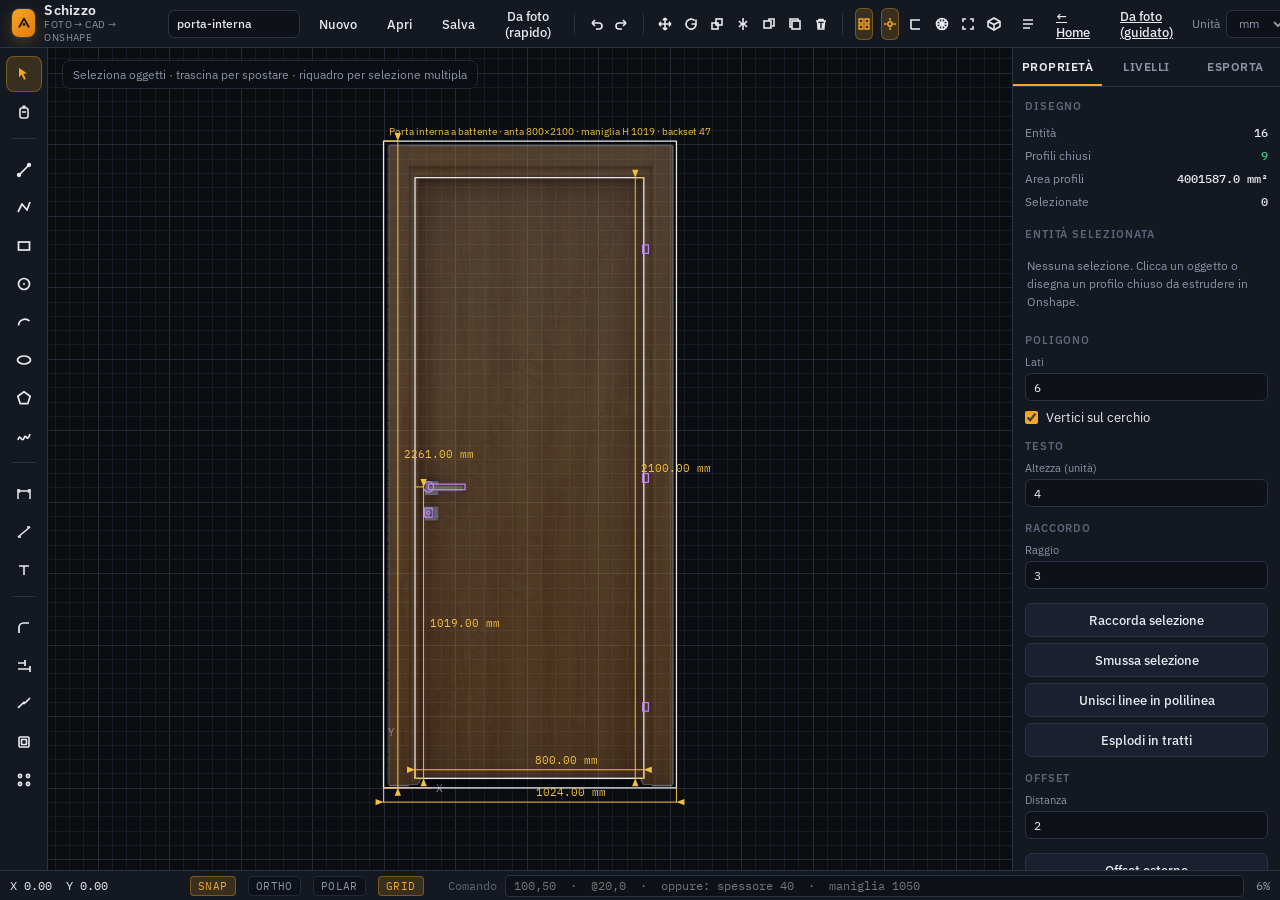
==== cad.html @ f1046f9a "Foto → disegno tecnico quotato: analisi deterministica, modelli parametrici, tavola in mm Nuova weba" ====
<!DOCTYPE html>
<html lang="it">
<head>
  <meta charset="UTF-8" />
  <meta name="viewport" content="width=device-width, initial-scale=1.0, viewport-fit=cover, maximum-scale=1" />
  <title>CAD 2D — Schizzo · 3D Lab Massafra</title>
  <meta name="description" content="CAD 2D di precisione: profili chiusi in millimetri, DXF R2000 per Onshape." />
  <link rel="icon" href="data:image/svg+xml,%3Csvg xmlns='http://www.w3.org/2000/svg' viewBox='0 0 16 16'%3E%3Crect width='16' height='16' rx='3' fill='%23f5a623'/%3E%3Cpath d='M3 12.5 L8 3.5 L13 12.5' stroke='%231a1204' stroke-width='1.7' fill='none'/%3E%3C/svg%3E" />
  <link rel="preconnect" href="https://fonts.googleapis.com" />
  <link rel="preconnect" href="https://fonts.gstatic.com" crossorigin />
  <link href="https://fonts.googleapis.com/css2?family=IBM+Plex+Mono:wght@400;500&family=IBM+Plex+Sans:wght@400;500;600&display=swap" rel="stylesheet" />
  <link rel="stylesheet" href="styles.css" />
</head>
<body>
  <div class="app">
    <header class="topbar">
      <div class="brand">
        <div class="logo" aria-hidden="true">
          <svg width="16" height="16" viewBox="0 0 16 16" fill="none">
            <path d="M3 12.5 L8 3.5 L13 12.5" stroke="#1a1204" stroke-width="1.7" stroke-linejoin="round"/>
            <circle cx="8" cy="9.5" r="1.4" fill="#1a1204"/>
          </svg>
        </div>
        <div>
          <div class="brand-name">Schizzo</div>
          <div class="brand-sub">Foto → CAD → Onshape</div>
        </div>
      </div>
      <input id="dwg-name" class="name-input" value="senza-nome" spellcheck="false" title="Nome del disegno" />

      <button class="tbtn" id="btn-new" title="Nuovo disegno">Nuovo</button>
      <button class="tbtn" id="btn-open" title="Apri progetto .schizzo">Apri</button>
      <button class="tbtn" id="btn-save" title="Salva progetto">Salva</button>
      <input type="file" id="file-open" accept=".schizzo,.json,.svg,.dxf,image/*" hidden />
      <input type="file" id="file-photo" accept="image/*" hidden />
      <button class="tbtn" id="btn-photo" title="Importazione rapida: schizzo approssimato dalla foto">Da foto (rapido)</button>

      <div class="sep"></div>

      <button class="icon-btn" id="btn-undo" title="Annulla (Ctrl+Z)">
        <svg width="16" height="16" viewBox="0 0 16 16" fill="none" stroke="currentColor" stroke-width="1.6"><path d="M4 7h7a3 3 0 010 6H8"/><path d="M4 7l3-3M4 7l3 3"/></svg>
      </button>
      <button class="icon-btn" id="btn-redo" title="Ripeti (Ctrl+Y)">
        <svg width="16" height="16" viewBox="0 0 16 16" fill="none" stroke="currentColor" stroke-width="1.6"><path d="M12 7H5a3 3 0 000 6h3"/><path d="M12 7l-3-3M12 7l-3 3"/></svg>
      </button>

      <div class="sep"></div>

      <button class="icon-btn" id="btn-move" data-cmd="move" title="Sposta (M)">
        <svg width="16" height="16" viewBox="0 0 16 16" fill="none" stroke="currentColor" stroke-width="1.6"><path d="M8 2v12M2 8h12M8 2l2.2 2.2M8 2L5.8 4.2M8 14l2.2-2.2M8 14l-2.2-2.2M2 8l2.2-2.2M2 8l2.2 2.2M14 8l-2.2-2.2M14 8l-2.2 2.2"/></svg>
      </button>
      <button class="icon-btn" id="btn-rotate" data-cmd="rotate" title="Ruota (RO)">
        <svg width="16" height="16" viewBox="0 0 16 16" fill="none" stroke="currentColor" stroke-width="1.6"><path d="M13 8a5 5 0 11-1.4-3.4"/><path d="M13 3.5V8h-4.5"/></svg>
      </button>
      <button class="icon-btn" id="btn-scale" data-cmd="scale" title="Scala">
        <svg width="16" height="16" viewBox="0 0 16 16" fill="none" stroke="currentColor" stroke-width="1.6"><rect x="3" y="7" width="6" height="6"/><rect x="7" y="3" width="6" height="6"/></svg>
      </button>
      <button class="icon-btn" id="btn-mirror" data-cmd="mirror" title="Specchia">
        <svg width="16" height="16" viewBox="0 0 16 16" fill="none" stroke="currentColor" stroke-width="1.6"><path d="M8 2v12M4 5l3 3-3 3M12 5l-3 3 3 3"/></svg>
      </button>
      <button class="icon-btn" id="btn-copy" title="Copia con punto base">
        <svg width="16" height="16" viewBox="0 0 16 16" fill="none" stroke="currentColor" stroke-width="1.6"><rect x="3" y="5" width="7" height="7"/><path d="M8 5V3h5v7H11"/></svg>
      </button>
      <button class="icon-btn" id="btn-dup" title="Duplica (Ctrl+D)">
        <svg width="16" height="16" viewBox="0 0 16 16" fill="none" stroke="currentColor" stroke-width="1.6"><rect x="5" y="5" width="8" height="8"/><path d="M5 11H3V3h8v2"/></svg>
      </button>
      <button class="icon-btn" id="btn-del" title="Elimina (Canc)">
        <svg width="16" height="16" viewBox="0 0 16 16" fill="none" stroke="currentColor" stroke-width="1.6"><path d="M3 5h10M6 5V3.5h4V5M6.5 7v5M9.5 7v5M4.5 5l.7 8h5.6l.7-8"/></svg>
      </button>

      <div class="sep"></div>

      <button class="icon-btn" id="tog-grid" title="Griglia (G)"><svg width="16" height="16" viewBox="0 0 16 16" fill="none" stroke="currentColor" stroke-width="1.4"><path d="M3 3h4v4H3zM9 3h4v4H9zM3 9h4v4H3zM9 9h4v4H9z"/></svg></button>
      <button class="icon-btn" id="tog-snap" title="Snap oggetti (F3)"><svg width="16" height="16" viewBox="0 0 16 16" fill="none" stroke="currentColor" stroke-width="1.6"><circle cx="8" cy="8" r="2.2"/><path d="M8 2v2.5M8 11.5V14M2 8h2.5M11.5 8H14"/></svg></button>
      <button class="icon-btn" id="tog-ortho" title="Ortogonale (F8)"><svg width="16" height="16" viewBox="0 0 16 16" fill="none" stroke="currentColor" stroke-width="1.6"><path d="M3 13V4h9"/><path d="M3 13h9"/></svg></button>
      <button class="icon-btn" id="tog-polar" title="Tracciamento polare 45° (F10)"><svg width="16" height="16" viewBox="0 0 16 16" fill="none" stroke="currentColor" stroke-width="1.6"><circle cx="8" cy="8" r="5.5"/><path d="M8 2.5v11M2.5 8h11M4.1 4.1l7.8 7.8M11.9 4.1L4.1 11.9"/></svg></button>
      <button class="icon-btn" id="btn-fit" title="Adatta alla vista (F)"><svg width="16" height="16" viewBox="0 0 16 16" fill="none" stroke="currentColor" stroke-width="1.6"><path d="M3 6V3h3M10 3h3v3M13 10v3h-3M6 13H3v-3"/></svg></button>
      <button class="icon-btn" id="btn-3d" title="Anteprima 3D estrusa"><svg width="16" height="16" viewBox="0 0 16 16" fill="none" stroke="currentColor" stroke-width="1.6"><path d="M8 2l6 3.5v5L8 14 2 10.5v-5z"/><path d="M8 8.5V14M8 8.5L14 5.5M8 8.5L2 5.5"/></svg></button>

      <div class="grow"></div>
      <button class="icon-btn" id="btn-side" title="Pannello proprietà">
        <svg width="16" height="16" viewBox="0 0 16 16" fill="none" stroke="currentColor" stroke-width="1.6"><path d="M3 4h10M3 8h10M3 12h7"/></svg>
      </button>

      <a class="tbtn" href="index.html" title="Torna alla home">← Home</a>
      <a class="tbtn" href="genera.html" title="Flusso guidato: misure verificate e tavola quotata">Da foto (guidato)</a>

      <div class="units">
        Unità
        <select id="sel-units" title="Unità del disegno (Onshape le rispetta)">
          <option value="mm" selected>mm</option>
          <option value="cm">cm</option>
          <option value="in">inch</option>
        </select>
      </div>

      <div class="sep"></div>
      <button class="tbtn" id="btn-png">PNG</button>
      <button class="tbtn" id="btn-svg">SVG</button>
      <button class="tbtn primary" id="btn-dxf" title="Formato nativo per schizzi Onshape">DXF Onshape</button>
      <button class="tbtn" id="btn-stl" title="STL dell’estrusione 3D">STL</button>
      <button class="tbtn" id="btn-dwg" title="Informazioni su DWG e Onshape">DWG</button>
      <button class="icon-btn" id="btn-help" title="Guida (?)">?</button>
    </header>

    <div class="main">
      <nav class="tools" id="tools">
        <button class="icon-btn active" data-tool="select" title="Seleziona (S / Esc)">
          <svg width="18" height="18" viewBox="0 0 18 18" fill="none" stroke="currentColor" stroke-width="1.6"><path d="M4 3l8 5.2-3.6.6 2.4 5.2-1.8.8-2.4-5.2L4 12.5z" fill="currentColor" stroke="none"/></svg>
        </button>
        <button class="icon-btn" data-tool="pan" title="Sposta vista (Spazio)">
          <svg width="18" height="18" viewBox="0 0 18 18" fill="none" stroke="currentColor" stroke-width="1.6"><rect x="5" y="5" width="8" height="10" rx="2"/><path d="M8 5V4a1 1 0 012 0v1M7 9h4"/></svg>
        </button>
        <div class="tool-gap"></div>
        <button class="icon-btn" data-tool="line" title="Linea (L)">
          <svg width="18" height="18" viewBox="0 0 18 18" fill="none" stroke="currentColor" stroke-width="1.7"><path d="M4 14L14 4"/><circle cx="4" cy="14" r="1.3" fill="currentColor"/><circle cx="14" cy="4" r="1.3" fill="currentColor"/></svg>
        </button>
        <button class="icon-btn" data-tool="polyline" title="Polilinea (PL)">
          <svg width="18" height="18" viewBox="0 0 18 18" fill="none" stroke="currentColor" stroke-width="1.7" stroke-linejoin="round"><path d="M3 13L7 5l5 6 3-8"/></svg>
        </button>
        <button class="icon-btn" data-tool="rect" title="Rettangolo (R)">
          <svg width="18" height="18" viewBox="0 0 18 18" fill="none" stroke="currentColor" stroke-width="1.7"><rect x="3.5" y="5" width="11" height="8"/></svg>
        </button>
        <button class="icon-btn" data-tool="circle" title="Cerchio (C)">
          <svg width="18" height="18" viewBox="0 0 18 18" fill="none" stroke="currentColor" stroke-width="1.7"><circle cx="9" cy="9" r="5.5"/><circle cx="9" cy="9" r="1" fill="currentColor" stroke="none"/></svg>
        </button>
        <button class="icon-btn" data-tool="arc" title="Arco 3 punti (A)">
          <svg width="18" height="18" viewBox="0 0 18 18" fill="none" stroke="currentColor" stroke-width="1.7"><path d="M3.5 12.5a6.5 6.5 0 0111-4.5"/></svg>
        </button>
        <button class="icon-btn" data-tool="ellipse" title="Ellisse">
          <svg width="18" height="18" viewBox="0 0 18 18" fill="none" stroke="currentColor" stroke-width="1.7"><ellipse cx="9" cy="9" rx="6.5" ry="4"/></svg>
        </button>
        <button class="icon-btn" data-tool="polygon" title="Poligono regolare">
          <svg width="18" height="18" viewBox="0 0 18 18" fill="none" stroke="currentColor" stroke-width="1.7" stroke-linejoin="round"><path d="M9 2.8 L15.2 7.2 L12.8 14.6 H5.2 L2.8 7.2 Z"/></svg>
        </button>
        <button class="icon-btn" data-tool="spline" title="Spline (punti di passaggio)">
          <svg width="18" height="18" viewBox="0 0 18 18" fill="none" stroke="currentColor" stroke-width="1.7"><path d="M3 13c2-8 4 4 6-2s3 6 6-4"/></svg>
        </button>
        <div class="tool-gap"></div>
        <button class="icon-btn" data-tool="dimension" title="Quota allineata (D)">
          <svg width="18" height="18" viewBox="0 0 18 18" fill="none" stroke="currentColor" stroke-width="1.5"><path d="M3 14V4M15 14V4M3 6h12"/><path d="M3 6l2-1.5M3 6l2 1.5M15 6l-2-1.5M15 6l-2 1.5"/></svg>
        </button>
        <button class="icon-btn" data-tool="measure" title="Misura (DI)">
          <svg width="18" height="18" viewBox="0 0 18 18" fill="none" stroke="currentColor" stroke-width="1.6"><path d="M3 14L15 4"/><path d="M3 14h3M15 4h-3"/></svg>
        </button>
        <button class="icon-btn" data-tool="text" title="Testo">
          <svg width="18" height="18" viewBox="0 0 18 18" fill="none" stroke="currentColor" stroke-width="1.6"><path d="M4 5h10M9 5v9"/></svg>
        </button>
        <div class="tool-gap"></div>
        <button class="icon-btn" data-tool="fillet" title="Raccordo angoli (Fillets per Onshape)">
          <svg width="18" height="18" viewBox="0 0 18 18" fill="none" stroke="currentColor" stroke-width="1.7"><path d="M4 14V8.5A4.5 4.5 0 018.5 4H14"/></svg>
        </button>
        <button class="icon-btn" data-tool="trim" title="Taglia / Estendi (TR, Shift=estendi)">
          <svg width="18" height="18" viewBox="0 0 18 18" fill="none" stroke="currentColor" stroke-width="1.7"><path d="M3 6h7M3 12h12M10 3v6M15 9v6"/></svg>
        </button>
        <button class="icon-btn" data-tool="break" title="Spezza linea (BR)">
          <svg width="18" height="18" viewBox="0 0 18 18" fill="none" stroke="currentColor" stroke-width="1.7"><path d="M3 13L8 8M10 8l5-5"/><circle cx="9" cy="8" r="1.4" fill="currentColor" stroke="none"/></svg>
        </button>
        <button class="icon-btn" data-tool="offset" title="Offset (OF)">
          <svg width="18" height="18" viewBox="0 0 18 18" fill="none" stroke="currentColor" stroke-width="1.6"><rect x="4" y="4" width="10" height="10" rx="1"/><rect x="6.5" y="6.5" width="5" height="5" rx="0.5"/></svg>
        </button>
        <button class="icon-btn" id="btn-array" title="Serie rettangolare o polare">
          <svg width="18" height="18" viewBox="0 0 18 18" fill="none" stroke="currentColor" stroke-width="1.6"><circle cx="5" cy="5" r="1.6"/><circle cx="13" cy="5" r="1.6"/><circle cx="5" cy="13" r="1.6"/><circle cx="13" cy="13" r="1.6"/></svg>
        </button>
      </nav>

      <div class="workspace">
        <canvas id="c"></canvas>
        <div class="empty" id="empty">
          <div class="empty-card">
            <h2>Foto o schizzo → CAD</h2>
            <p>Carica un’immagine, descrivi misure e spessore, ottieni profili chiusi in millimetri. Poi DXF in Onshape o STL.</p>
            <button class="btn-block accent" id="empty-photo" style="margin-bottom:12px">Carica foto e descrivi il pezzo</button>
            <div class="empty-grid">
              <button class="tpl" data-tpl="door"><b>Porta da foto</b><span>Anta 800×2100, maniglia, telaio</span></button>
              <button class="tpl" data-tpl="plate"><b>Piastra forata</b><span>80×50 mm, 4 fori Ø6</span></button>
              <button class="tpl" data-tpl="flange"><b>Flangia</b><span>Ø80, corona 4 fori</span></button>
              <button class="tpl" data-tpl="bracket"><b>Staffa a L</b><span>60×40, spessore 10</span></button>
            </div>
          </div>
        </div>
        <div class="hint" id="hint">Seleziona uno strumento oppure premi <kbd>L</kbd> linea · <kbd>C</kbd> cerchio · <kbd>R</kbd> rettangolo · <kbd>F</kbd> adatta vista</div>
        <div class="measure" id="measure" hidden></div>
      </div>

      <aside class="side">
        <div class="tabs">
          <button class="tab active" data-panel="props">Proprietà</button>
          <button class="tab" data-panel="layers">Livelli</button>
          <button class="tab" data-panel="export">Esporta</button>
        </div>

        <div class="panel active" id="panel-props">
          <div class="h">Disegno</div>
          <div class="stat"><span>Entità</span><b id="st-ents">0</b></div>
          <div class="stat ok" id="st-closed-row"><span>Profili chiusi</span><b id="st-closed">0</b></div>
          <div class="stat"><span>Area profili</span><b id="st-area">0</b></div>
          <div class="stat"><span>Selezionate</span><b id="st-sel">0</b></div>

          <div class="h">Entità selezionata</div>
          <div id="props-box" class="props-empty">Nessuna selezione. Clicca un oggetto o disegna un profilo chiuso da estrudere in Onshape.</div>

          <div class="h">Poligono</div>
          <div class="field">
            <label>Lati</label>
            <input type="number" id="poly-sides" min="3" max="64" value="6" />
          </div>
          <label class="check"><input type="checkbox" id="poly-inscribed" checked /> Vertici sul cerchio</label>
          <div class="h">Testo</div>
          <div class="field">
            <label>Altezza (unità)</label>
            <input type="number" id="text-h" min="0.5" step="0.5" value="4" />
          </div>
          <div class="h">Raccordo</div>
          <div class="field">
            <label>Raggio</label>
            <input type="number" id="fillet-r" min="0.1" step="0.5" value="3" />
          </div>
          <button class="btn-block" id="btn-fillet-sel">Raccorda selezione</button>
          <button class="btn-block" id="btn-chamfer-sel">Smussa selezione</button>
          <button class="btn-block" id="btn-join">Unisci linee in polilinea</button>
          <button class="btn-block" id="btn-explode">Esplodi in tratti</button>
          <div class="h">Offset</div>
          <div class="field">
            <label>Distanza</label>
            <input type="number" id="offset-d" min="0.01" step="0.5" value="2" />
          </div>
          <button class="btn-block" id="btn-offset-out">Offset esterno</button>
          <button class="btn-block" id="btn-offset-in">Offset interno</button>
          <div class="h">Serie</div>
          <div class="row">
            <div class="field"><label>Nx / N polare</label><input type="number" id="arr-n" min="1" value="4" /></div>
            <div class="field"><label>Ny</label><input type="number" id="arr-ny" min="1" value="2" /></div>
          </div>
          <div class="row">
            <div class="field"><label>Passo X</label><input type="number" id="arr-dx" step="0.5" value="20" /></div>
            <div class="field"><label>Passo Y</label><input type="number" id="arr-dy" step="0.5" value="20" /></div>
          </div>
          <button class="btn-block" id="btn-array-rect">Serie rettangolare</button>
          <button class="btn-block" id="btn-array-polar">Serie polare (poi clicca il centro)</button>
          <button class="btn-block ghost" id="btn-origin">Origine sul punto cliccato</button>
          <div class="h">Griglia</div>
          <div class="field">
            <label>Passo</label>
            <input type="number" id="grid-step" min="0.1" step="0.5" value="5" />
          </div>
        </div>

        <div class="panel" id="panel-layers">
          <div class="h">Livelli</div>
          <div id="layer-list"></div>
          <button class="btn-block" id="btn-add-layer">+ Nuovo livello</button>
          <button class="btn-block" id="btn-layer-sel">Assegna selezione al livello</button>
          <p class="props-empty" style="margin-top:12px">I fori su un livello separato restano cerchi esatti nel DXF: Onshape li riconosce come feature da estrudere o tagliare.</p>
        </div>

        <div class="panel" id="panel-export">
          <div class="h">Onshape</div>
          <p class="help-list" style="margin-bottom:10px">Esporta in <b style="color:var(--text)">DXF millimetri</b>, poi in Onshape: <em>Inserisci → Importa</em> nel Part Studio, oppure importa lo schizzo su un piano e usa <em>Estrudi</em>.</p>
          <label class="check"><input type="checkbox" id="ex-sel" /> Solo selezione</label>
          <label class="check"><input type="checkbox" id="ex-dim" /> Includi quote e testo</label>
          <div class="h">PNG</div>
          <div class="field">
            <label>Sfondo</label>
            <select id="png-bg">
              <option value="white">Bianco (stampa)</option>
              <option value="transparent">Trasparente</option>
              <option value="dark">Scuro</option>
            </select>
          </div>
          <div class="field">
            <label>Risoluzione</label>
            <select id="png-dpi">
              <option value="96">Schermo (96 dpi)</option>
              <option value="150" selected>150 dpi</option>
              <option value="300">Stampa 300 dpi</option>
            </select>
          </div>
          <div class="field">
            <label>Spessore 3D / STL (mm)</label>
            <input type="number" id="ex-th" min="0.2" step="0.5" value="40" />
          </div>
          <button class="btn-block accent" id="ex-dxf">Scarica DXF</button>
          <button class="btn-block" id="ex-stl">Scarica STL</button>
          <button class="btn-block" id="ex-png">Scarica PNG</button>
          <button class="btn-block" id="ex-svg">Scarica SVG</button>
          <button class="btn-block ghost" id="ex-dwg">Info DWG…</button>

          <div class="h">Foto → CAD</div>
          <p class="help-list" style="margin-bottom:10px">Come in Ragnar: foto + testo (misure, spessore, maniglia…) → schizzo editabile. Raffina a parole nella riga comando.</p>
          <button class="btn-block accent" id="ex-photo">Nuovo da foto + testo…</button>
          <div class="h">Modelli pronti</div>
          <button class="tpl" data-tpl="door"><b>Porta da foto</b><span>Anta 800×2100 mm, maniglia H1019</span></button>
          <button class="tpl" data-tpl="plate"><b>Piastra forata</b><span>80×50 mm, 4 fori Ø6</span></button>
          <button class="tpl" data-tpl="flange"><b>Flangia</b><span>Ø80 / Ø36, 4 fori su corona</span></button>
          <button class="tpl" data-tpl="bracket"><b>Staffa a L</b><span>Profilo chiuso 60×40, sp. 10</span></button>
          <button class="tpl" data-tpl="channel"><b>Profilo a U</b><span>Canale 50×30, sp. 4</span></button>
          <button class="tpl" data-tpl="gasket"><b>Guarnizione</b><span>Anello Ø60 / Ø40</span></button>
          <button class="tpl" data-tpl="rounded"><b>Piastra raccordata</b><span>80×50, R6, 4 fori Ø5</span></button>
        </div>
      </aside>
    </div>

    <footer class="status">
      <span class="coord" id="coord">X 0.00&nbsp;&nbsp;Y 0.00</span>
      <span class="tag" id="tag-snap">SNAP</span>
      <span class="tag" id="tag-ortho">ORTHO</span>
      <span class="tag" id="tag-polar">POLAR</span>
      <span class="tag" id="tag-grid">GRID</span>
      <span id="snap-label"></span>
      <div class="cmd">
        <label for="cmd">Comando</label>
        <input id="cmd" placeholder="100,50  ·  @20,0  ·  oppure: spessore 40  ·  maniglia 1050" autocomplete="off" spellcheck="false" />
      </div>
      <span id="zoom-label">100%</span>
    </footer>
  </div>

  <div class="overlay" id="overlay">
    <div class="modal" id="modal"></div>
  </div>
  <div class="studio" id="studio" hidden>
    <div class="studio-card">
      <div class="studio-head">
        <div>
          <div class="studio-kicker">Foto → CAD</div>
          <h2>Carica un’immagine, descrivi il pezzo</h2>
        </div>
        <button class="icon-btn" id="studio-close" title="Chiudi">×</button>
      </div>
      <div class="studio-grid">
        <div class="studio-drop" id="studio-drop">
          <img id="studio-preview" alt="" hidden />
          <div class="studio-drop-msg" id="studio-drop-msg">
            Trascina qui una foto, uno schizzo o un disegno tecnico<br /><span>oppure clicca per scegliere il file</span>
          </div>
        </div>
        <div class="studio-form">
          <label for="studio-prompt">Cosa vuoi ottenere</label>
          <textarea id="studio-prompt" rows="6" placeholder="Porta interna 800×2100 mm, spessore 40, maniglia a 1050 a sinistra…"></textarea>
          <div class="field">
            <label>Spessore estrusione (mm)</label>
            <input type="number" id="studio-th" min="0.2" step="0.5" value="40" />
          </div>
          <p class="help-list">La foto dà forma e proporzioni. Il testo dà le misure. Poi raffini a parole e esporti DXF (Onshape) o STL.</p>
          <button class="btn-block accent" id="studio-go">Genera modello</button>
        </div>
      </div>
    </div>
  </div>
  <div class="ctx" id="ctx"></div>

  <script src="export.js"></script>
  <script src="trace.js"></script>
  <script src="app.js"></script>
</body>
</html>
---- styles.css ----
:root {
  --bg: #0c0e12;
  --panel: #141820;
  --panel-2: #1a2030;
  --border: #2a3344;
  --border-soft: #222a38;
  --text: #e8eaef;
  --muted: #8b93a7;
  --faint: #5c6578;
  --accent: #f5a623;
  --accent-dim: rgba(245, 166, 35, 0.16);
  --accent-2: #4db2ff;
  --entity: #dfe3ea;
  --ok: #3ecf8e;
  --warn: #f0c040;
  --danger: #e85d5d;
  --axis-x: #e05656;
  --axis-y: #3ecf8e;
  --snap: #ffe566;
  --tool: 44px;
  --top: 48px;
  --side: 268px;
  --status: 30px;
  --left: 48px;
  --font: "IBM Plex Sans", "Segoe UI", system-ui, sans-serif;
  --mono: "IBM Plex Mono", "ui-monospace", "SFMono-Regular", Menlo, monospace;
}

* { box-sizing: border-box; margin: 0; padding: 0; }
html, body { height: 100%; height: 100dvh; overflow: hidden; background: var(--bg); color: var(--text); font-family: var(--font); }
body { padding: env(safe-area-inset-top) env(safe-area-inset-right) env(safe-area-inset-bottom) env(safe-area-inset-left); }

button, input, select, textarea { font-family: inherit; color: inherit; }
button { cursor: pointer; }
button:disabled { opacity: 0.4; cursor: default; }

.app {
  display: grid;
  grid-template-rows: var(--top) 1fr var(--status);
  height: 100%;
}

/* ===== Top bar ===== */
.topbar {
  display: flex;
  align-items: center;
  gap: 8px;
  padding: 0 10px 0 8px;
  background: var(--panel);
  border-bottom: 1px solid var(--border);
  user-select: none;
  overflow-x: auto;
}
.brand {
  display: flex;
  align-items: center;
  gap: 9px;
  padding: 0 10px 0 4px;
  margin-right: 4px;
  min-width: 148px;
}
.logo {
  width: 28px; height: 28px;
  border-radius: 7px;
  background: linear-gradient(135deg, #f5a623, #e07a12);
  display: grid; place-items: center;
  box-shadow: 0 0 0 1px rgba(255,255,255,0.08), 0 6px 16px rgba(245,166,35,0.25);
}
.brand-name { font-weight: 600; font-size: 14px; letter-spacing: 0.02em; line-height: 1.1; }
.brand-sub { font-size: 10px; color: var(--muted); letter-spacing: 0.04em; text-transform: uppercase; }

.name-input {
  width: 132px;
  height: 28px;
  background: #0e1218;
  border: 1px solid var(--border);
  border-radius: 6px;
  padding: 0 8px;
  font-size: 12px;
  font-weight: 500;
  outline: none;
}
.name-input:focus { border-color: var(--accent); }

.sep { width: 1px; height: 22px; background: var(--border); margin: 0 4px; flex-shrink: 0; }
.grow { flex: 1; }

.tbtn, .icon-btn {
  height: 32px;
  border: 1px solid transparent;
  background: transparent;
  color: var(--text);
  border-radius: 6px;
  display: inline-flex;
  align-items: center;
  gap: 6px;
  padding: 0 10px;
  font-size: 12.5px;
  font-weight: 500;
}
.tbtn:hover, .icon-btn:hover { background: var(--panel-2); border-color: var(--border); }
.tbtn.primary {
  background: var(--accent);
  color: #1a1204;
  font-weight: 600;
  border-color: transparent;
}
.tbtn.primary:hover { filter: brightness(1.06); background: var(--accent); }
.icon-btn { width: 32px; padding: 0; justify-content: center; }
.icon-btn.active, .tbtn.active {
  background: var(--accent-dim);
  border-color: rgba(245,166,35,0.35);
  color: var(--accent);
}
.icon-btn svg, .tbtn svg { display: block; }

.units {
  display: flex; align-items: center; gap: 6px;
  font-size: 12px; color: var(--muted);
}
.units select, .field select, .field input, .cmd input, .prop-input {
  background: #0e1218;
  border: 1px solid var(--border);
  border-radius: 6px;
  height: 28px;
  padding: 0 8px;
  font-size: 12px;
  outline: none;
}
.units select:focus, .field select:focus, .field input:focus, .cmd input:focus, .prop-input:focus {
  border-color: var(--accent);
}

/* ===== Main ===== */
.main {
  display: grid;
  grid-template-columns: var(--left) 1fr var(--side);
  min-height: 0;
}

.tools {
  background: var(--panel);
  border-right: 1px solid var(--border);
  display: flex;
  flex-direction: column;
  align-items: center;
  padding: 8px 0;
  gap: 2px;
  overflow-y: auto;
}
.tools .icon-btn { width: 36px; height: 36px; border-radius: 8px; }
.tools .icon-btn.active { background: var(--accent-dim); color: var(--accent); }
.tool-gap { height: 8px; width: 24px; border-top: 1px solid var(--border); margin: 6px 0 4px; }

.workspace {
  position: relative;
  min-width: 0;
  background: #0b0d11;
}
#c {
  display: block;
  width: 100%;
  height: 100%;
  cursor: crosshair;
  touch-action: none;
}

.hint {
  position: absolute;
  left: 14px; top: 12px;
  pointer-events: none;
  font-size: 12px;
  color: var(--muted);
  background: rgba(12,14,18,0.72);
  border: 1px solid var(--border-soft);
  padding: 6px 10px;
  border-radius: 8px;
  max-width: 420px;
  backdrop-filter: blur(8px);
}
.hint kbd {
  font-family: var(--mono);
  font-size: 10px;
  background: #1c2430;
  border: 1px solid var(--border);
  padding: 1px 5px;
  border-radius: 4px;
  color: var(--text);
}

.measure {
  position: absolute;
  pointer-events: none;
  font-family: var(--mono);
  font-size: 11px;
  color: var(--accent);
  background: rgba(12,14,18,0.85);
  border: 1px solid rgba(245,166,35,0.35);
  padding: 2px 6px;
  border-radius: 4px;
  transform: translate(12px, -28px);
  white-space: nowrap;
}

.empty {
  position: absolute;
  inset: 0;
  display: flex;
  align-items: center;
  justify-content: center;
  z-index: 2;
  pointer-events: none;
}
.empty.hidden { display: none; }
.empty-card {
  pointer-events: auto;
  width: min(520px, calc(100% - 48px));
  background: rgba(20, 24, 32, 0.92);
  border: 1px solid var(--border);
  border-radius: 14px;
  padding: 22px 22px 16px;
  box-shadow: 0 20px 60px rgba(0,0,0,0.35);
  backdrop-filter: blur(10px);
}
.empty-card h2 { font-size: 18px; font-weight: 600; margin-bottom: 6px; }
.empty-card p { font-size: 13px; color: var(--muted); line-height: 1.5; margin-bottom: 14px; }
.empty-grid { display: grid; grid-template-columns: 1fr 1fr; gap: 8px; }
.empty-card .tpl { margin: 0; }

/* ===== Right panel ===== */
.side {
  background: var(--panel);
  border-left: 1px solid var(--border);
  display: flex;
  flex-direction: column;
  min-height: 0;
}
.tabs {
  display: flex;
  border-bottom: 1px solid var(--border);
}
.tab {
  flex: 1;
  height: 38px;
  background: transparent;
  border: none;
  border-bottom: 2px solid transparent;
  color: var(--muted);
  font-size: 11.5px;
  font-weight: 600;
  letter-spacing: 0.04em;
  text-transform: uppercase;
}
.tab.active { color: var(--text); border-bottom-color: var(--accent); }
.tab:hover { color: var(--text); }

.panel { display: none; padding: 12px; overflow-y: auto; flex: 1; }
.panel.active { display: block; }

.h {
  font-size: 11px;
  font-weight: 600;
  letter-spacing: 0.08em;
  text-transform: uppercase;
  color: var(--faint);
  margin: 14px 0 8px;
}
.h:first-child { margin-top: 0; }

.field { display: flex; flex-direction: column; gap: 4px; margin-bottom: 8px; }
.field label { font-size: 11px; color: var(--muted); }
.field input, .field select { width: 100%; }
.row { display: grid; grid-template-columns: 1fr 1fr; gap: 8px; }

.pill {
  display: flex; align-items: center; justify-content: space-between;
  font-size: 12px;
  padding: 7px 8px;
  border-radius: 7px;
  background: #0e1218;
  border: 1px solid var(--border-soft);
  margin-bottom: 6px;
}
.pill .name { display: flex; align-items: center; gap: 8px; min-width: 0; }
.swatch { width: 10px; height: 10px; border-radius: 3px; flex-shrink: 0; }
.pill input[type="color"] {
  width: 22px; height: 22px; padding: 0; border: none;
  background: transparent; cursor: pointer;
}
.mini {
  height: 24px; width: 24px; padding: 0;
  background: transparent; border: none; color: var(--muted);
  border-radius: 4px; display: grid; place-items: center;
}
.mini:hover { color: var(--text); background: var(--panel-2); }

.stat {
  display: flex; justify-content: space-between;
  font-size: 12px; padding: 4px 0; color: var(--muted);
}
.stat b { color: var(--text); font-weight: 500; font-family: var(--mono); font-size: 11.5px; }
.stat.ok b { color: var(--ok); }
.stat.warn b { color: var(--warn); }

.btn-block {
  width: 100%; height: 34px;
  border-radius: 7px;
  border: 1px solid var(--border);
  background: var(--panel-2);
  font-size: 12.5px; font-weight: 500;
  margin-top: 6px;
}
.btn-block:hover { border-color: #3a4558; }
.btn-block.accent {
  background: var(--accent); color: #1a1204; border-color: transparent; font-weight: 600;
}
.btn-block.ghost { background: transparent; }

.props-empty { color: var(--muted); font-size: 12px; line-height: 1.5; padding: 8px 2px; }
.prop-grid { display: grid; grid-template-columns: 72px 1fr; gap: 6px 8px; align-items: center; }
.prop-grid span { font-size: 11px; color: var(--muted); }
.prop-input { width: 100%; height: 26px; font-family: var(--mono); font-size: 11.5px; }

.check {
  display: flex; align-items: center; gap: 8px;
  font-size: 12.5px; color: var(--text);
  margin: 6px 0;
  cursor: pointer;
}
.check input { accent-color: var(--accent); }

.help-list { font-size: 12px; color: var(--muted); line-height: 1.55; }
.help-list li { margin: 0 0 6px 16px; }
.help-list kbd {
  font-family: var(--mono); font-size: 10px;
  background: #1c2430; border: 1px solid var(--border);
  padding: 0 4px; border-radius: 3px; color: var(--text);
}

.tpl {
  width: 100%;
  text-align: left;
  background: #0e1218;
  border: 1px solid var(--border-soft);
  border-radius: 8px;
  padding: 8px 10px;
  margin-bottom: 6px;
}
.tpl:hover { border-color: rgba(245,166,35,0.4); }
.tpl b { display: block; font-size: 12.5px; font-weight: 600; }
.tpl span { font-size: 11px; color: var(--muted); }

/* ===== Status ===== */
.status {
  display: flex;
  align-items: center;
  gap: 12px;
  padding: 0 10px;
  background: var(--panel);
  border-top: 1px solid var(--border);
  font-size: 11.5px;
  color: var(--muted);
  font-family: var(--mono);
  user-select: none;
}
.status .coord { color: var(--text); min-width: 168px; }
.tag {
  display: inline-flex; align-items: center; gap: 5px;
  height: 20px; padding: 0 7px;
  border-radius: 4px;
  background: #0e1218;
  border: 1px solid var(--border-soft);
  font-size: 10.5px;
  letter-spacing: 0.04em;
}
.tag.on { color: var(--accent); border-color: rgba(245,166,35,0.35); background: var(--accent-dim); }
.tag { cursor: pointer; }
.cmd { display: flex; align-items: center; gap: 8px; flex: 1; min-width: 0; }
.cmd label { color: var(--faint); white-space: nowrap; }
.cmd input {
  flex: 1; height: 22px; border-radius: 4px;
  font-family: var(--mono); font-size: 11.5px;
}

/* ===== Modal ===== */
.overlay {
  position: fixed; inset: 0;
  background: rgba(6,8,12,0.62);
  display: none;
  align-items: center;
  justify-content: center;
  z-index: 50;
  backdrop-filter: blur(4px);
}
.overlay.show { display: flex; }
.modal {
  width: min(520px, calc(100vw - 32px));
  background: var(--panel);
  border: 1px solid var(--border);
  border-radius: 12px;
  box-shadow: 0 24px 80px rgba(0,0,0,0.5);
  padding: 18px 18px 16px;
}
.modal h2 { font-size: 16px; font-weight: 600; margin-bottom: 6px; }
.modal p { font-size: 13px; color: var(--muted); line-height: 1.5; margin-bottom: 12px; }
.modal-actions { display: flex; justify-content: flex-end; gap: 8px; margin-top: 14px; }

.ctx {
  position: fixed;
  z-index: 40;
  min-width: 180px;
  background: var(--panel);
  border: 1px solid var(--border);
  border-radius: 8px;
  padding: 4px;
  box-shadow: 0 12px 40px rgba(0,0,0,0.45);
  display: none;
}
.ctx.show { display: block; }
.ctx button {
  width: 100%; text-align: left;
  background: transparent; border: none;
  color: var(--text); font-size: 12.5px;
  padding: 7px 10px; border-radius: 5px;
}
.ctx button:hover { background: var(--panel-2); }
.ctx hr { border: none; border-top: 1px solid var(--border); margin: 4px 0; }

.side-backdrop {
  display: none;
  position: absolute;
  inset: 0;
  z-index: 7;
  background: rgba(6, 8, 12, 0.45);
}
.side-backdrop.show { display: block; }

@media (max-width: 860px) {
  :root { --top: 44px; --status: 36px; --left: 44px; }
  .brand { min-width: 0; padding-right: 4px; margin-right: 0; }
  .brand-sub { display: none; }
  .name-input { width: 96px; }
  .hint { max-width: calc(100% - 24px); font-size: 11px; }
  .status { gap: 8px; overflow-x: auto; }
  .status .coord { min-width: 120px; }
  .main { grid-template-columns: var(--left) 1fr; position: relative; }
  .side {
    position: absolute;
    top: 0; right: 0; bottom: 0;
    width: min(var(--side), 92vw);
    z-index: 8;
    transform: translateX(110%);
    transition: transform 0.2s ease;
    box-shadow: -12px 0 40px rgba(0,0,0,0.45);
  }
  .side.open { transform: none; }
  .empty-grid { grid-template-columns: 1fr; }
  .tbtn, .icon-btn { min-height: 36px; }
  .tools .icon-btn { width: 40px; height: 40px; }
}

@media (max-width: 860px) and (pointer: coarse) {
  .cmd label { display: none; }
}

.studio {
  position: fixed; inset: 0;
  z-index: 60;
  background: rgba(6, 8, 12, 0.72);
  display: flex;
  align-items: center;
  justify-content: center;
  padding: 20px;
  backdrop-filter: blur(8px);
}
.studio[hidden] { display: none !important; }
.studio-card {
  width: min(920px, 100%);
  background: var(--panel);
  border: 1px solid var(--border);
  border-radius: 16px;
  box-shadow: 0 28px 80px rgba(0,0,0,0.5);
  padding: 20px 20px 18px;
}
.studio-head {
  display: flex; justify-content: space-between; align-items: flex-start;
  gap: 12px; margin-bottom: 16px;
}
.studio-kicker {
  font-size: 11px; letter-spacing: 0.12em; text-transform: uppercase;
  color: var(--accent); font-weight: 600; margin-bottom: 4px;
}
.studio-head h2 { font-size: 20px; font-weight: 600; }
.studio-grid {
  display: grid;
  grid-template-columns: 1.1fr 1fr;
  gap: 16px;
  min-height: 280px;
}
.studio-drop {
  border: 1px dashed var(--border);
  border-radius: 12px;
  background: #0e1218;
  display: flex; align-items: center; justify-content: center;
  position: relative;
  min-height: 260px;
  overflow: hidden;
  cursor: pointer;
}
.studio-drop:hover, .studio-drop.drag { border-color: var(--accent); background: var(--accent-dim); }
.studio-drop img {
  position: absolute; inset: 0; width: 100%; height: 100%;
  object-fit: contain; background: #0b0d11;
}
.studio-drop-msg {
  text-align: center; color: var(--muted); font-size: 13px; line-height: 1.5; padding: 16px;
  z-index: 1;
}
.studio-drop-msg span { color: var(--faint); font-size: 12px; }
.studio-form label { display: block; font-size: 11px; color: var(--muted); margin-bottom: 6px; }
.studio-form textarea {
  width: 100%; min-height: 132px;
  background: #0e1218; border: 1px solid var(--border); border-radius: 8px;
  color: var(--text); padding: 10px; font: inherit; font-size: 13px;
  resize: vertical; outline: none; margin-bottom: 10px;
}
.studio-form textarea:focus { border-color: var(--accent); }
@media (max-width: 720px) {
  .studio-grid { grid-template-columns: 1fr; }
  .studio-drop { min-height: 180px; }
}

::-webkit-scrollbar { width: 10px; height: 10px; }
::-webkit-scrollbar-thumb { background: #2c3546; border-radius: 10px; }
::-webkit-scrollbar-track { background: transparent; }
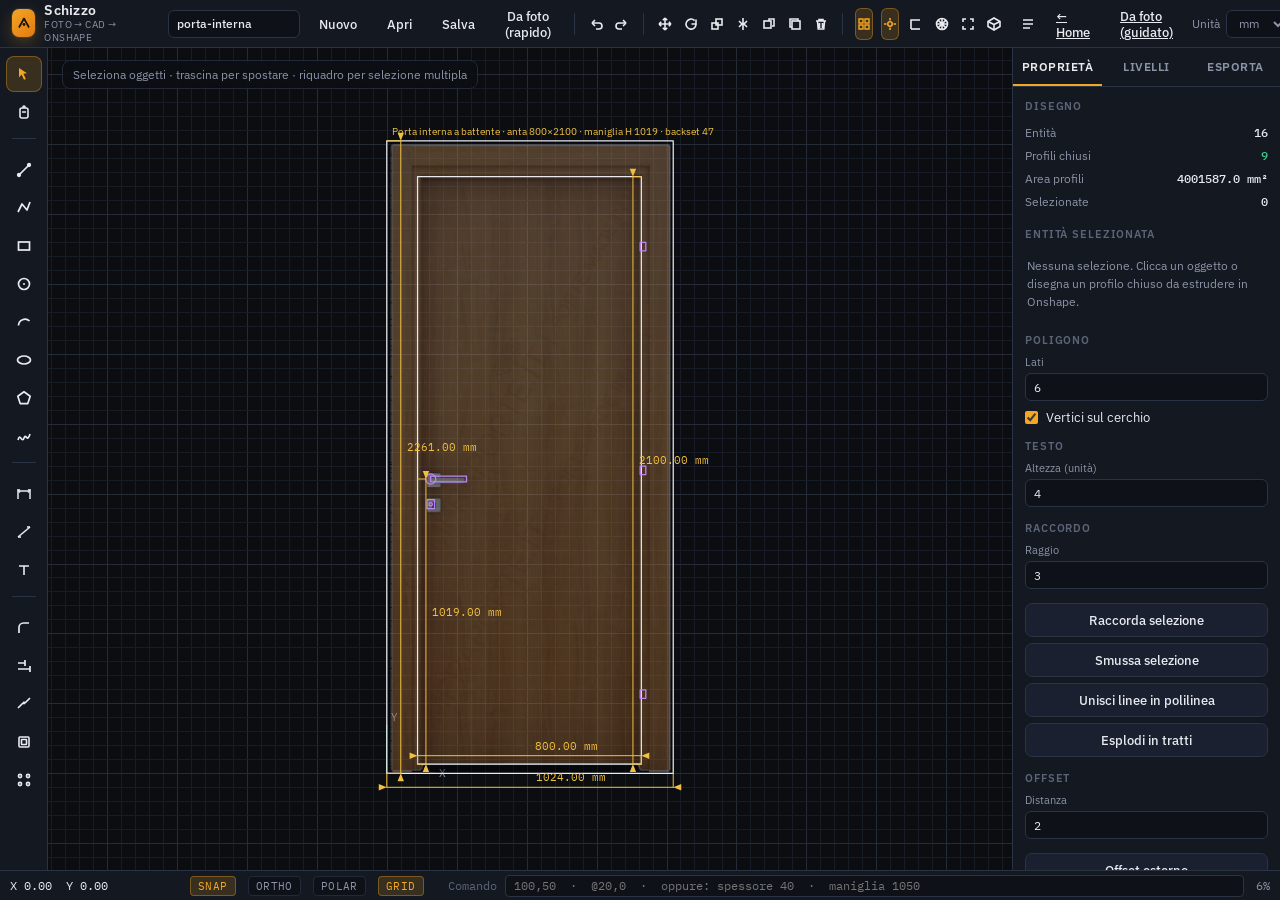
==== commit 81ed46f2: "Harden photo calibration and verify the guided CAD pipeline Co-authored-by: arena-agent <297053741+a" ====
--- a/cad.html
+++ b/cad.html
@@ -168,9 +168,9 @@
         <canvas id="c"></canvas>
         <div class="empty" id="empty">
           <div class="empty-card">
-            <h2>Foto o schizzo → CAD</h2>
-            <p>Carica un’immagine, descrivi misure e spessore, ottieni profili chiusi in millimetri. Poi DXF in Onshape o STL.</p>
-            <button class="btn-block accent" id="empty-photo" style="margin-bottom:12px">Carica foto e descrivi il pezzo</button>
+            <h2>Da immagine a disegno tecnico</h2>
+            <p>Genera un prospetto CAD modificabile e quotato. Inserisci almeno una misura reale: la scala non viene indovinata. Esporta DXF, SVG o PNG.</p>
+            <button class="btn-block accent" id="empty-photo" style="margin-bottom:12px">Carica immagine e imposta le misure</button>
             <div class="empty-grid">
               <button class="tpl" data-tpl="door"><b>Porta da foto</b><span>Anta 800×2100, maniglia, telaio</span></button>
               <button class="tpl" data-tpl="plate"><b>Piastra forata</b><span>80×50 mm, 4 fori Ø6</span></button>
@@ -258,7 +258,8 @@
           <div class="h">Onshape</div>
           <p class="help-list" style="margin-bottom:10px">Esporta in <b style="color:var(--text)">DXF millimetri</b>, poi in Onshape: <em>Inserisci → Importa</em> nel Part Studio, oppure importa lo schizzo su un piano e usa <em>Estrudi</em>.</p>
           <label class="check"><input type="checkbox" id="ex-sel" /> Solo selezione</label>
-          <label class="check"><input type="checkbox" id="ex-dim" /> Includi quote e testo</label>
+          <label class="check"><input type="checkbox" id="ex-dim" checked /> Includi quote e testi nel file tecnico</label>
+          <label class="check"><input type="checkbox" id="ex-photo-underlay" /> Includi foto di riferimento nel PNG</label>
           <div class="h">PNG</div>
           <div class="field">
             <label>Sfondo</label>
@@ -286,9 +287,14 @@
           <button class="btn-block" id="ex-svg">Scarica SVG</button>
           <button class="btn-block ghost" id="ex-dwg">Info DWG…</button>
 
-          <div class="h">Foto → CAD</div>
-          <p class="help-list" style="margin-bottom:10px">Come in Ragnar: foto + testo (misure, spessore, maniglia…) → schizzo editabile. Raffina a parole nella riga comando.</p>
-          <button class="btn-block accent" id="ex-photo">Nuovo da foto + testo…</button>
+          <div class="h">Foto → disegno tecnico rapido</div>
+          <p class="help-list" style="margin-bottom:10px">Elaborazione locale nel browser. Inserisci una misura reale: con una quota si conserva il rapporto della foto, con due quote si fissano entrambe le dimensioni.</p>
+          <button class="btn-block accent" id="ex-photo">Carica immagine e calibra…</button>
+          <div class="photo-quality" id="photo-quality" hidden>
+            <div class="quality-title" id="photo-quality-title"></div>
+            <p id="photo-quality-summary"></p>
+            <ul id="photo-quality-list"></ul>
+          </div>
           <div class="h">Modelli pronti</div>
           <button class="tpl" data-tpl="door"><b>Porta da foto</b><span>Anta 800×2100 mm, maniglia H1019</span></button>
           <button class="tpl" data-tpl="plate"><b>Piastra forata</b><span>80×50 mm, 4 fori Ø6</span></button>
@@ -324,7 +330,7 @@
       <div class="studio-head">
         <div>
           <div class="studio-kicker">Foto → CAD</div>
-          <h2>Carica un’immagine, descrivi il pezzo</h2>
+          <h2>Immagine → prospetto CAD quotato</h2>
         </div>
         <button class="icon-btn" id="studio-close" title="Chiudi">×</button>
       </div>
@@ -332,18 +338,39 @@
         <div class="studio-drop" id="studio-drop">
           <img id="studio-preview" alt="" hidden />
           <div class="studio-drop-msg" id="studio-drop-msg">
-            Trascina qui una foto, uno schizzo o un disegno tecnico<br /><span>oppure clicca per scegliere il file</span>
+            Trascina qui una foto frontale, uno schizzo o un disegno tecnico<br /><span>oppure clicca per scegliere il file · elaborazione locale</span>
           </div>
         </div>
         <div class="studio-form">
-          <label for="studio-prompt">Cosa vuoi ottenere</label>
-          <textarea id="studio-prompt" rows="6" placeholder="Porta interna 800×2100 mm, spessore 40, maniglia a 1050 a sinistra…"></textarea>
-          <div class="field">
-            <label>Spessore estrusione (mm)</label>
-            <input type="number" id="studio-th" min="0.2" step="0.5" value="40" />
-          </div>
-          <p class="help-list">La foto dà forma e proporzioni. Il testo dà le misure. Poi raffini a parole e esporti DXF (Onshape) o STL.</p>
-          <button class="btn-block accent" id="studio-go">Genera modello</button>
+          <label for="studio-prompt">Tipo di pezzo e dettagli (facoltativo)</label>
+          <textarea id="studio-prompt" rows="4" placeholder="Porta interna, maniglia a 1019 mm a sinistra…"></textarea>
+          <div class="field">
+            <label for="studio-kind">Tipo immagine</label>
+            <select id="studio-kind">
+              <option value="auto">Rileva automaticamente</option>
+              <option value="door">Porta (anta e ferramenta)</option>
+              <option value="rect">Oggetto rettangolare</option>
+              <option value="sketch">Schizzo / disegno tecnico</option>
+            </select>
+          </div>
+          <div class="row studio-dimensions">
+            <div class="field">
+              <label for="studio-w">Larghezza nota (mm)</label>
+              <input type="number" id="studio-w" min="0.01" step="0.01" placeholder="es. 800" />
+            </div>
+            <div class="field">
+              <label for="studio-h">Altezza nota (mm)</label>
+              <input type="number" id="studio-h" min="0.01" step="0.01" placeholder="es. 2100" />
+            </div>
+          </div>
+          <p class="help-list scale-help">Per una porta le quote si riferiscono all’anta. Una sola misura calibra la scala e conserva il rapporto della foto; due misure fissano larghezza e altezza separatamente.</p>
+          <div class="field">
+            <label for="studio-th">Spessore estrusione / profondità (mm)</label>
+            <input type="number" id="studio-th" min="0.2" step="0.5" placeholder="40" />
+          </div>
+          <label class="check estimate-check"><input type="checkbox" id="studio-estimate" /> Non conosco le misure: usa una scala solo indicativa</label>
+          <p class="help-list local-note">La foto non permette di dedurre profondità o correggere la prospettiva. Controlla sempre le quote prima di esportare.</p>
+          <button class="btn-block accent" id="studio-go">Genera disegno</button>
         </div>
       </div>
     </div>
--- a/styles.css
+++ b/styles.css
@@ -533,3 +533,34 @@
 ::-webkit-scrollbar { width: 10px; height: 10px; }
 ::-webkit-scrollbar-thumb { background: #2c3546; border-radius: 10px; }
 ::-webkit-scrollbar-track { background: transparent; }
+
+/* Image-to-CAD calibration and confidence report */
+.photo-quality {
+  margin-top: 10px;
+  padding: 10px 11px;
+  border: 1px solid rgba(62, 207, 142, 0.28);
+  border-radius: 8px;
+  background: rgba(62, 207, 142, 0.06);
+  color: var(--muted);
+}
+.photo-quality[hidden] { display: none !important; }
+.photo-quality.quality-warning { border-color: rgba(240, 192, 64, 0.3); background: rgba(240, 192, 64, 0.06); }
+.photo-quality.quality-warning .quality-title { color: var(--warn); }
+.quality-title { color: var(--ok); font-size: 12px; font-weight: 600; margin-bottom: 5px; }
+.photo-quality p, .photo-quality li { font-size: 11px; line-height: 1.45; }
+.photo-quality ul { margin: 6px 0 0 15px; }
+.photo-quality li + li { margin-top: 4px; }
+.studio-dimensions { margin-bottom: 1px; }
+.studio-dimensions .field { min-width: 0; }
+.scale-help { margin: 0 0 9px; }
+.estimate-check { color: var(--warn); font-size: 11.5px; align-items: flex-start; line-height: 1.45; }
+.local-note { border-left: 2px solid var(--warn); padding-left: 8px; margin: 8px 0 10px; }
+
+@media (max-width: 520px) {
+  .studio { padding: 10px; overflow-y: auto; align-items: flex-start; }
+  .studio-card { padding: 14px; margin: auto 0; }
+  .studio-head h2 { font-size: 17px; }
+  .studio-grid { gap: 10px; }
+  .studio-drop { min-height: 145px; }
+  .studio-form textarea { min-height: 86px; }
+}
